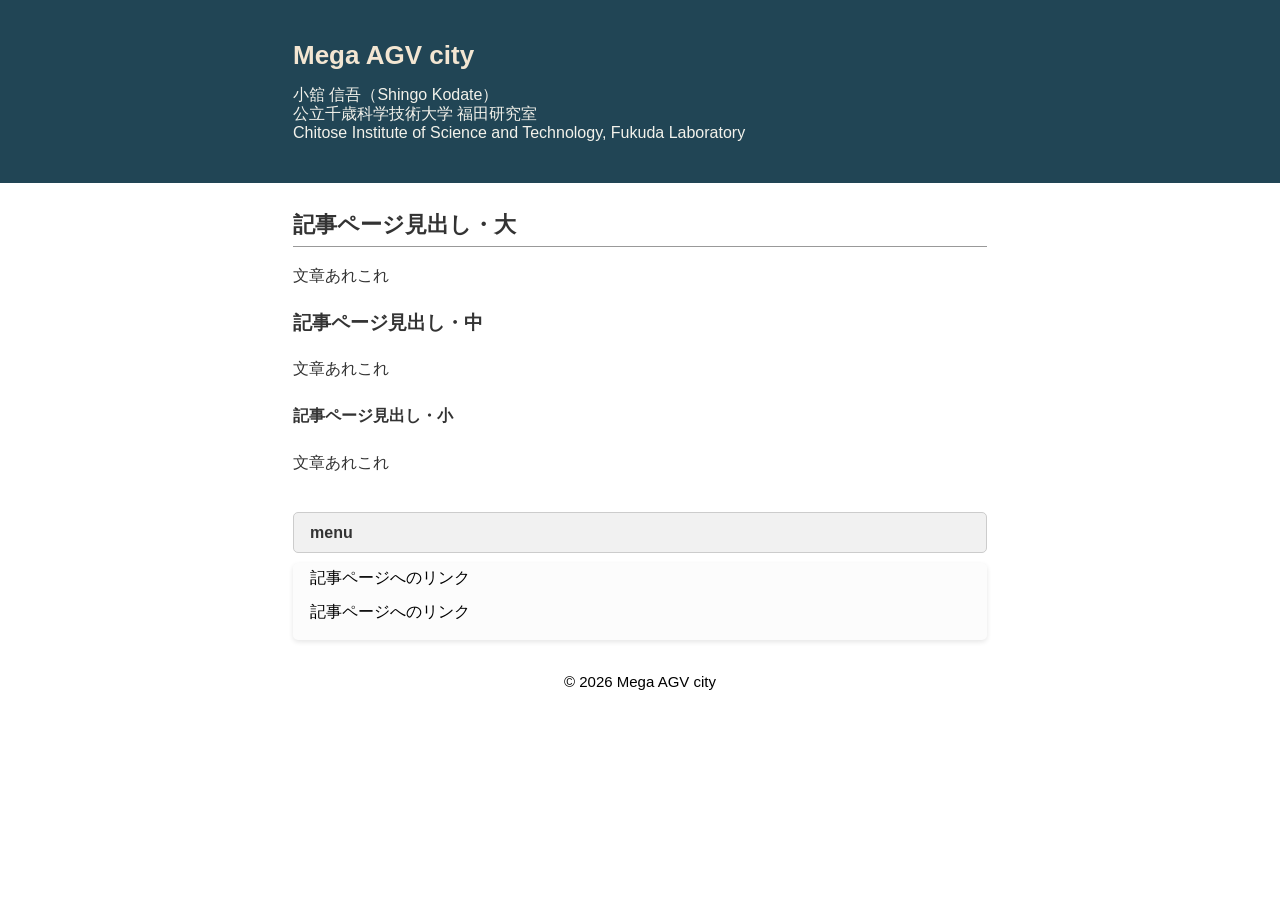
==== index.html @ 25958548 "Update index.html" ====
<!DOCTYPE html>
<html lang="ja">
<head>
<meta charset="UTF-8">
<title>Mega AGV city</title>
<meta name="keywords" content="ページのキーワードA,B,C">
<meta name="description" content="ページの説明">
<meta name="viewport" content="width=device-width, initial-scale=1.0">
<link rel="stylesheet" href="index.css">
</head>
<body>
<div id="outer">
<header><div id="header-container"><div id="head-inner"><h1>Mega AGV city</h1>
<p class="description">
  小舘 信吾（Shingo Kodate）<br>
  公立千歳科学技術大学 福田研究室<br>
  Chitose Institute of Science and Technology, Fukuda Laboratory
</p></div></div>
</header>
<div id="content-wrapper">
<main>
<div id="inner">
<h2>記事ページ見出し・大</h2>
<p>文章あれこれ</p>
<h3>記事ページ見出し・中</h3>
<p>文章あれこれ</p>
<h4>記事ページ見出し・小</h4>
<p>文章あれこれ</p>
</div>
</main>
<aside>
<div id="middle-inner">
<div class="side-title">menu</div>
<div class="side">
<ul>
<li>記事ページへのリンク</li>
<li>記事ページへのリンク</li>
</ul>
</div>
</div>
</aside>
</div>
<footer>© 2026 Mega AGV city</footer>
</div></body>
</html>
---- index.css ----
@charset "UTF-8";
body {
	margin: 0;
	padding: 0;
	font-family: "游ゴシック Medium", "ヒラギノ角ゴ Pro", "Hiragino Kaku Gothic Pro", "メイリオ", "Meiryo", sans-serif;
	line-height: 1.6;
    font-size: 16px;
}
#header-container {
  margin: 0 auto;
  width: 694px;
}
header {
	background-color: #214555;
}
#head-inner {
    padding: 25px 0;
}
h1 {
	font-size: 26px;
	font-weight: bold;
	padding: 10px 0 0 0;
	margin: 0;
	color: #f3e6d2;
}
h1 a {
	font-weight: bold;
	color: #f3e6d2;
	text-decoration: none;
}
h1 a:hover {
	color: #e8f3f9;
	text-decoration: none;
}
.description {
	line-height: 1.2;
	color: #f3f2eb;
	margin: 0.5em 0 1em 0;
}
h2 {
	font-size: 22px;
	margin: 0;
	padding: 4px 0;
	border-bottom: 1px solid #999;
}
#content-wrapper {margin: 0 auto;
    width: 694px;}
main {
	color: #333;
}
#inner {
	padding: 20px 0 0 0;
}
ul {
	margin: 0 0 0 1em;
	padding: 0;
}
li {
	list-style: disc;
}
p {
	margin: 1em 0;
}
img {
	max-width: 100%;
	height: auto;
	border: 0;
}
hr {
	border-width: 1px 0 0 0;
	border-style: solid;
	border-color: #ccc;
	height: 1px;
}
a {
	font-weight: normal;
}
aside {

}
#middle-inner {
	padding: 20px 0 20px 0;
}
.side-title {
	padding: 7px 16px 7px 16px;
	background-color: #f1f1f1;
	color: #333;
	font-weight: bold;
	border: 1px solid #ccc;
	margin-bottom: 10px;
	border-radius: 5px;
}
.side {
	margin: 0 0 10px 0;
	padding: 2px 8px 8px 7px;
	background-color: #fcfcfc;
	box-shadow: 0 2px 5px rgba(0, 0, 0, 0.1);
	border-radius: 5px;
}
.side ul {
	margin: 0 0 0 10px;
	padding: 0;
}
.side li {
	list-style: none;
	margin-bottom: 0.5em;
}
.side li a {
	text-decoration: none;
	color: #214555;
}
.side li a:hover {
	text-decoration: underline;
}
footer {
	font-size: 15px;
	height: 100px;
	clear: both;
	text-align: center;
}
blockquote {
	border: 1px solid #ccc;
	padding: 5px;
	margin: 10px;
}
@media screen and (max-width: 767px) {
#header-container {
    margin: 0;
	width: 100%;
}
header {

}
#head-inner {
    padding: 25px 10px;
	background-color: #214555;
}
.description {
}
#content-wrapper {
margin: 0;
	width: 100%;}
main {
width: 100%;
	color: #333;
}
#inner {
	padding: 20px 10px 0 10px;
}
aside {
width: 100%;
}
#middle-inner {
	padding: 10px 10px 20px 10px;
}
h1 {
	font-size: 20px;
}
h2 {
	font-size: 18px;
}
h3 {
	font-size: 16px;
}
h4 {
	font-size: 14px;
}
}
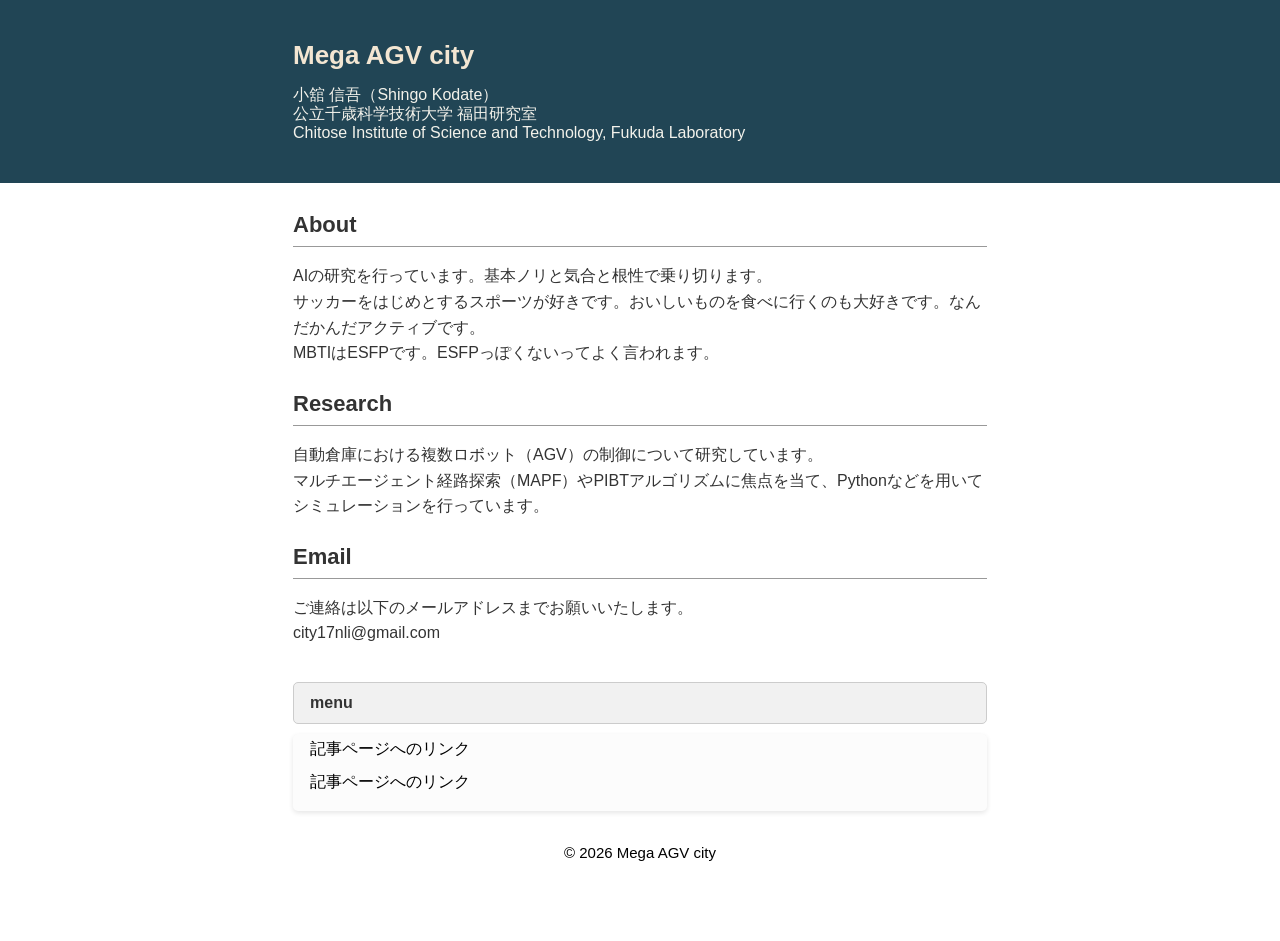
==== commit db6086cb: "Update index.html" ====
--- a/index.html
+++ b/index.html
@@ -20,12 +20,24 @@
 <div id="content-wrapper">
 <main>
 <div id="inner">
-<h2>記事ページ見出し・大</h2>
-<p>文章あれこれ</p>
-<h3>記事ページ見出し・中</h3>
-<p>文章あれこれ</p>
-<h4>記事ページ見出し・小</h4>
-<p>文章あれこれ</p>
+  <div class="section-box">
+    <h2>About</h2>
+    <p>AIの研究を行っています。基本ノリと気合と根性で乗り切ります。<br>
+      サッカーをはじめとするスポーツが好きです。おいしいものを食べに行くのも大好きです。なんだかんだアクティブです。<br>
+      MBTIはESFPです。ESFPっぽくないってよく言われます。</p>
+  </div>
+
+  <div class="section-box">
+    <h2>Research</h2>
+    <p>自動倉庫における複数ロボット（AGV）の制御について研究しています。<br>
+    マルチエージェント経路探索（MAPF）やPIBTアルゴリズムに焦点を当て、Pythonなどを用いてシミュレーションを行っています。</p>
+  </div>
+
+  <div class="section-box">
+    <h2>Email</h2>
+    <p>ご連絡は以下のメールアドレスまでお願いいたします。<br>
+    city17nli@gmail.com</p>
+  </div>
 </div>
 </main>
 <aside>
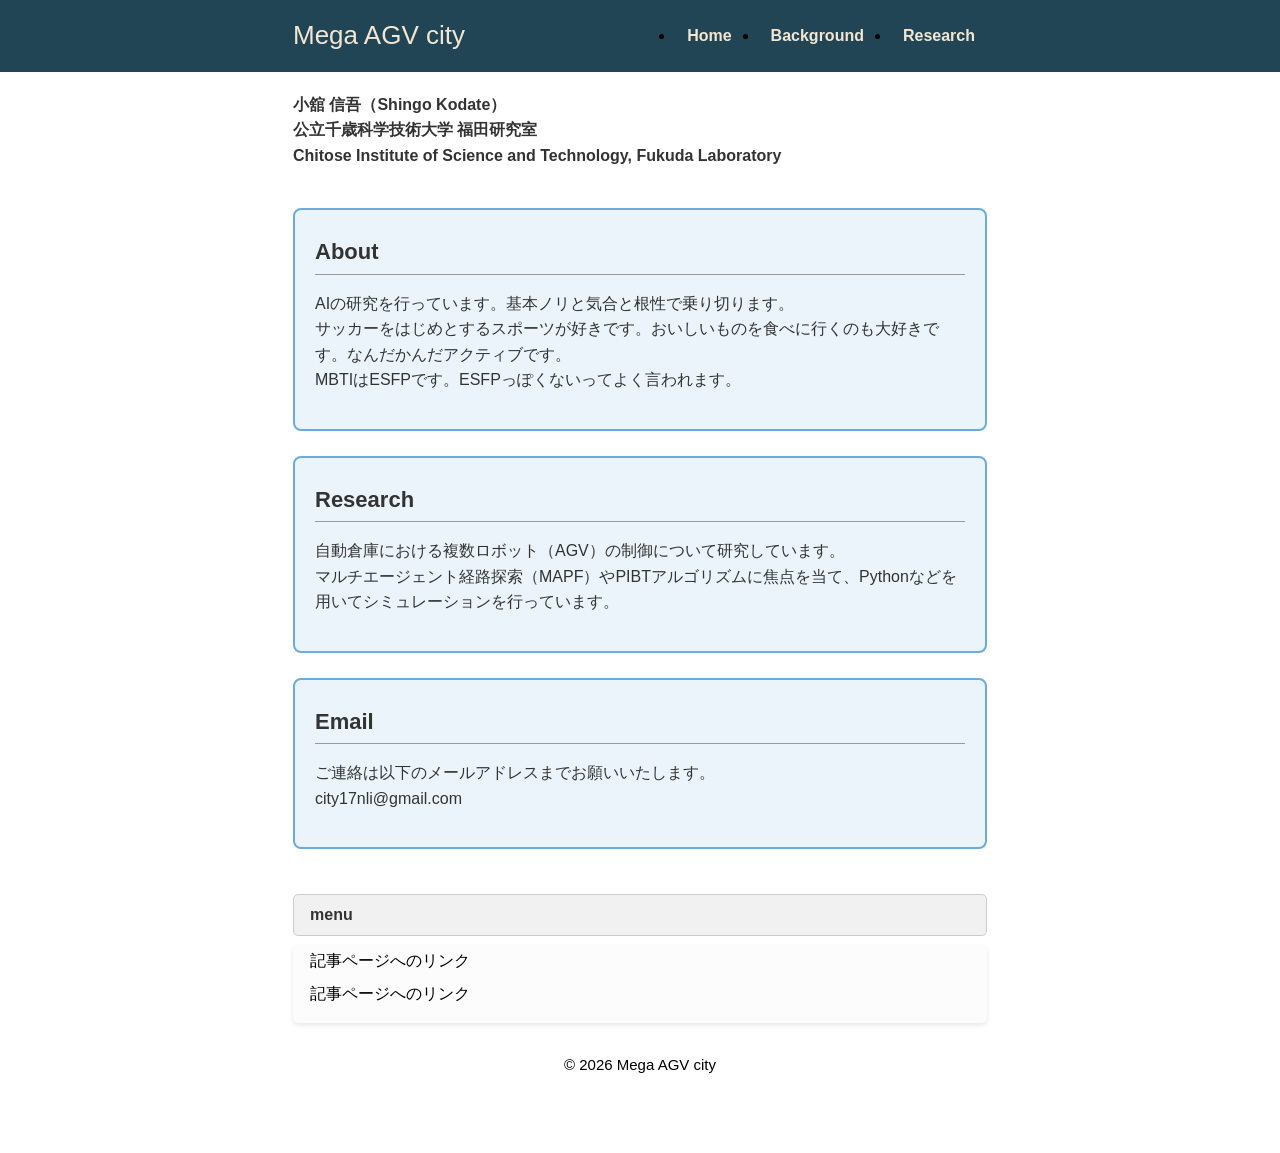
==== commit 73dd26b7: "Update index.html" ====
--- a/index.html
+++ b/index.html
@@ -10,15 +10,29 @@
 </head>
 <body>
 <div id="outer">
-<header><div id="header-container"><div id="head-inner"><h1>Mega AGV city</h1>
-<p class="description">
-  小舘 信吾（Shingo Kodate）<br>
-  公立千歳科学技術大学 福田研究室<br>
-  Chitose Institute of Science and Technology, Fukuda Laboratory
-</p></div></div>
+<header>
+  <div id="header-container">
+    <div id="head-inner">
+      <h1><a href="index.html">Mega AGV city</a></h1>  
+      <nav class="global-nav">
+        <ul>
+          <li><a href="index.html">Home</a></li>
+          <li><a href="background.html">Background</a></li>
+          <li><a href="research.html">Research</a></li>
+        </ul>
+      </nav>
+    </div>
+  </div>
 </header>
+
 <div id="content-wrapper">
-<main>
+  <main>
+    <div class="profile-header">
+      小舘 信吾（Shingo Kodate）<br>
+      公立千歳科学技術大学 福田研究室<br>
+      Chitose Institute of Science and Technology, Fukuda Laboratory
+    </div>
+    
 <div id="inner">
   <div class="section-box">
     <h2>About</h2>
--- a/index.css
+++ b/index.css
@@ -10,27 +10,60 @@
   margin: 0 auto;
   width: 694px;
 }
+
 header {
 	background-color: #214555;
-}
+	position: sticky;
+	top: 0;
+	z-index: 100;
+}
+
 #head-inner {
-    padding: 25px 0;
-}
+	padding: 15px 0;
+	display: flex;
+	justify-content: space-between;
+	align-items: center;
+}
+
 h1 {
 	font-size: 26px;
 	font-weight: bold;
-	padding: 10px 0 0 0;
 	margin: 0;
 	color: #f3e6d2;
 }
+
 h1 a {
-	font-weight: bold;
 	color: #f3e6d2;
 	text-decoration: none;
 }
-h1 a:hover {
-	color: #e8f3f9;
+
+.global-nav ul {
+	list-style: none;
+	margin: 0;
+	padding: 0;
+	display: flex;
+	gap: 15px;
+}
+
+.global-nav a {
+	color: #f3e6d2;
 	text-decoration: none;
+	font-weight: bold;
+	padding: 8px 12px;
+	border-radius: 5px;
+	transition: 0.3s;
+}
+
+.global-nav a:hover {
+	background-color: rgba(108, 171, 221, 0.3);
+	color: #ffffff;
+}
+
+.profile-header {
+	padding: 20px 0;
+	font-weight: bold;
+	line-height: 1.6;
+	color: #333;
 }
 .description {
 	line-height: 1.2;
@@ -123,6 +156,13 @@
 	padding: 5px;
 	margin: 10px;
 }
+.section-box {
+	background-color: #EBF4FA;
+	border: 2px solid #6CABDD;
+	border-radius: 8px;
+	padding: 20px;
+	margin-bottom: 25px;
+}
 @media screen and (max-width: 767px) {
 #header-container {
     margin: 0;
@@ -132,9 +172,19 @@
 
 }
 #head-inner {
-    padding: 25px 10px;
-	background-color: #214555;
-}
+    padding: 15px 10px;
+    background-color: #214555;
+    flex-direction: column;
+    gap: 15px;
+  }
+  
+  .global-nav ul {
+    gap: 10px;
+  }
+  .global-nav a {
+    font-size: 14px;
+    padding: 6px 10px;
+  }
 .description {
 }
 #content-wrapper {
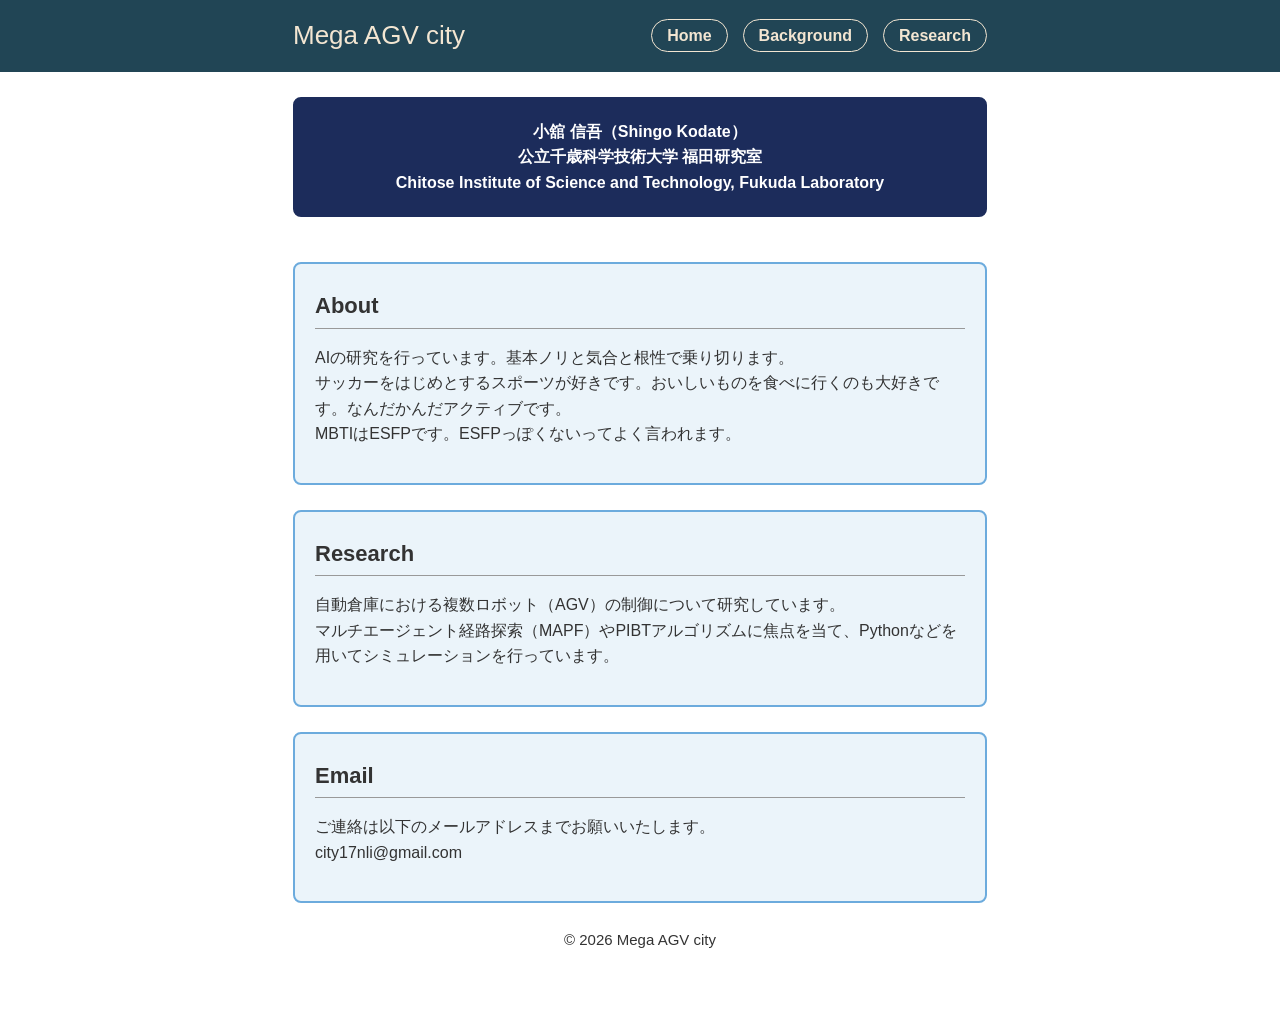
==== commit 8acd6a57: "Update index.html" ====
--- a/index.html
+++ b/index.html
@@ -53,19 +53,6 @@
     city17nli@gmail.com</p>
   </div>
 </div>
-</main>
-<aside>
-<div id="middle-inner">
-<div class="side-title">menu</div>
-<div class="side">
-<ul>
-<li>記事ページへのリンク</li>
-<li>記事ページへのリンク</li>
-</ul>
-</div>
-</div>
-</aside>
-</div>
 <footer>© 2026 Mega AGV city</footer>
 </div></body>
 </html>
--- a/index.css
+++ b/index.css
@@ -45,25 +45,38 @@
 	gap: 15px;
 }
 
+.global-nav li {
+	list-style: none;
+}
+
 .global-nav a {
 	color: #f3e6d2;
+	background-color: transparent;
+	border: 1px solid #f3e6d2;
 	text-decoration: none;
 	font-weight: bold;
-	padding: 8px 12px;
-	border-radius: 5px;
+	padding: 7px 15px;
+	border-radius: 20px;
 	transition: 0.3s;
 }
 
 .global-nav a:hover {
-	background-color: rgba(108, 171, 221, 0.3);
+	background-color: #6CABDD;
+	border-color: #6CABDD;
 	color: #ffffff;
 }
 
 .profile-header {
-	padding: 20px 0;
+	background-color: #1C2C5B;
+	color: #ffffff;
+	border: 2px solid #1C2C5B;
+	border-radius: 8px;
+	padding: 20px;
+	margin-top: 25px;
+	margin-bottom: 25px;
 	font-weight: bold;
 	line-height: 1.6;
-	color: #333;
+	text-align: center;
 }
 .description {
 	line-height: 1.2;
@@ -163,6 +176,33 @@
 	padding: 20px;
 	margin-bottom: 25px;
 }
+.history-list dl {
+	display: flex;
+	flex-wrap: wrap;
+	font-size: 18px;
+	line-height: 1.8;
+	margin: 0;
+	padding: 10px 0;
+}
+
+.history-list dt {
+	width: 140px;
+	font-weight: bold;
+	color: #1C2C5B;
+	border-bottom: 1px dashed #ccc;
+	padding: 18px 0;
+}
+
+.history-list dd {
+	width: calc(100% - 140px);
+	margin: 0;
+	border-bottom: 1px dashed #ccc;
+	padding: 18px 0;
+}
+.history-list dt:last-of-type,
+.history-list dd:last-of-type {
+	border-bottom: none;
+}
 @media screen and (max-width: 767px) {
 #header-container {
     margin: 0;
@@ -177,13 +217,25 @@
     flex-direction: column;
     gap: 15px;
   }
-  
   .global-nav ul {
     gap: 10px;
   }
   .global-nav a {
     font-size: 14px;
     padding: 6px 10px;
+  }
+  .history-list dl {
+    font-size: 16px;
+  }
+  .history-list dt {
+    width: 100%;
+    border-bottom: none;
+    padding: 15px 0 5px 0;
+  }
+  .history-list dd {
+    width: 100%;
+    border-bottom: 1px dashed #ccc;
+    padding: 0 0 15px 0;
   }
 .description {
 }
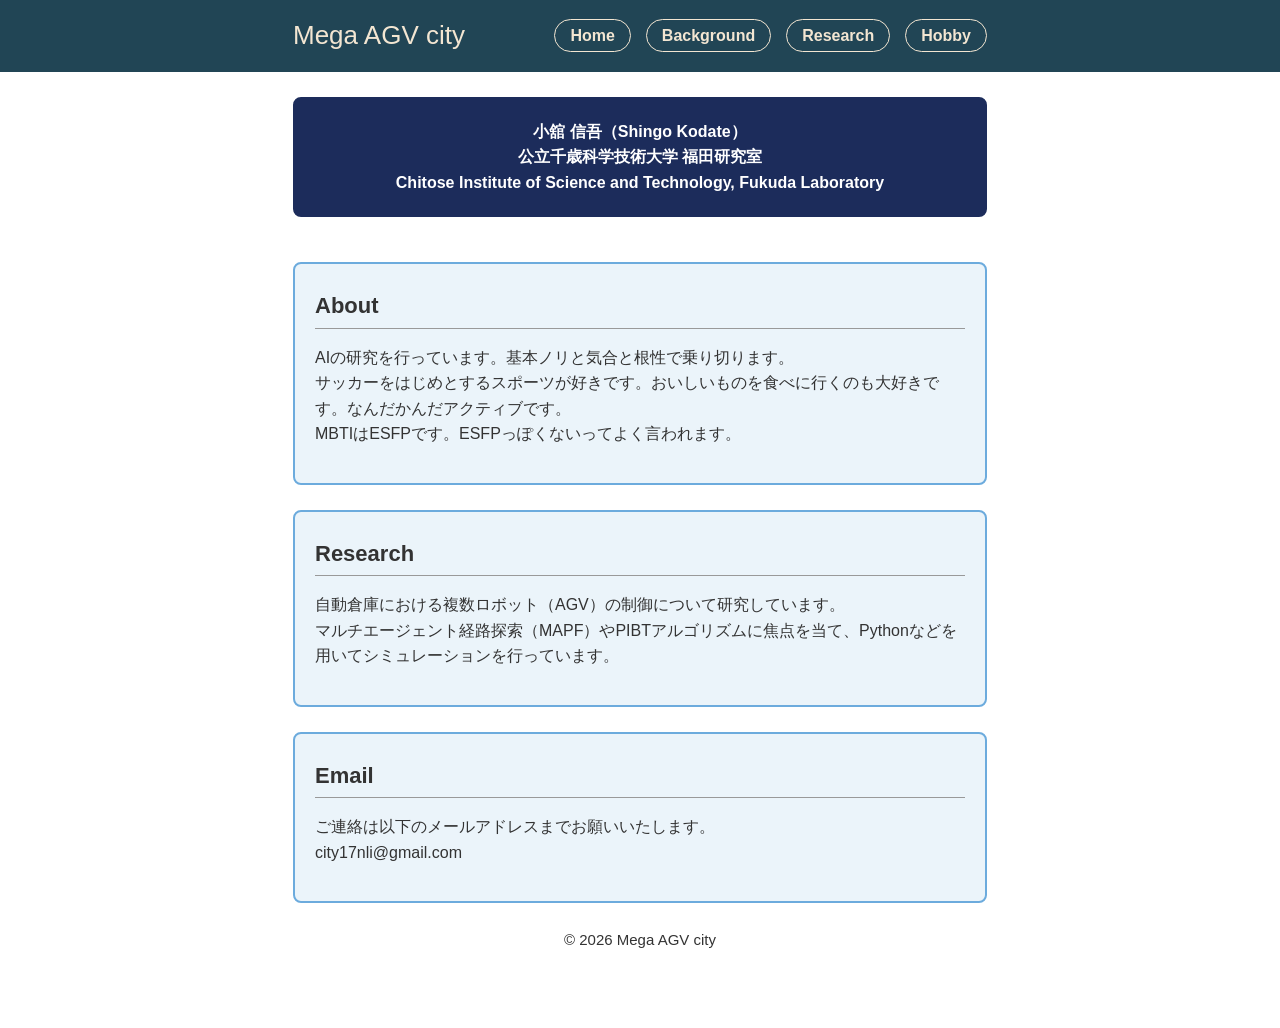
==== commit ba3ff6db: "Update index.html" ====
--- a/index.html
+++ b/index.html
@@ -19,6 +19,7 @@
           <li><a href="index.html">Home</a></li>
           <li><a href="background.html">Background</a></li>
           <li><a href="research.html">Research</a></li>
+          <li><a href="hobby.html">Hobby</a></li>
         </ul>
       </nav>
     </div>
--- a/index.css
+++ b/index.css
@@ -203,6 +203,58 @@
 .history-list dd:last-of-type {
 	border-bottom: none;
 }
+.page-title {
+	font-size: 32px;
+	font-weight: bold;
+	color: #1C2C5B;
+	border-bottom: 3px solid #6CABDD;
+	padding-bottom: 10px;
+	margin-bottom: 40px;
+	text-align: center;
+}
+
+.grade-section {
+	background-color: #EBF4FA;
+	border: 2px solid #6CABDD;
+	border-radius: 12px;
+	padding: 30px 20px 20px 20px;
+	margin-bottom: 50px;
+	position: relative;
+}
+
+.grade-label {
+	background-color: #1C2C5B;
+	color: #ffffff;
+	font-size: 22px;
+	font-weight: bold;
+	padding: 5px 25px;
+	border-radius: 8px;
+	margin: 0;
+	position: absolute;
+	top: -18px;
+	left: 20px;
+	box-shadow: 0 2px 5px rgba(0,0,0,0.2);
+}
+
+.research-title {
+	font-size: 18px;
+	color: #333;
+	border-left: 5px solid #6CABDD;
+	padding-left: 10px;
+	margin-top: 10px;
+	margin-bottom: 15px;
+}
+
+.research-desc {
+	font-size: 16px;
+	line-height: 1.8;
+}
+.history-event {
+	font-size: 18px;
+	font-weight: bold;
+	color: #333;
+	margin: 10px 0 0 10px;
+}
 @media screen and (max-width: 767px) {
 #header-container {
     margin: 0;
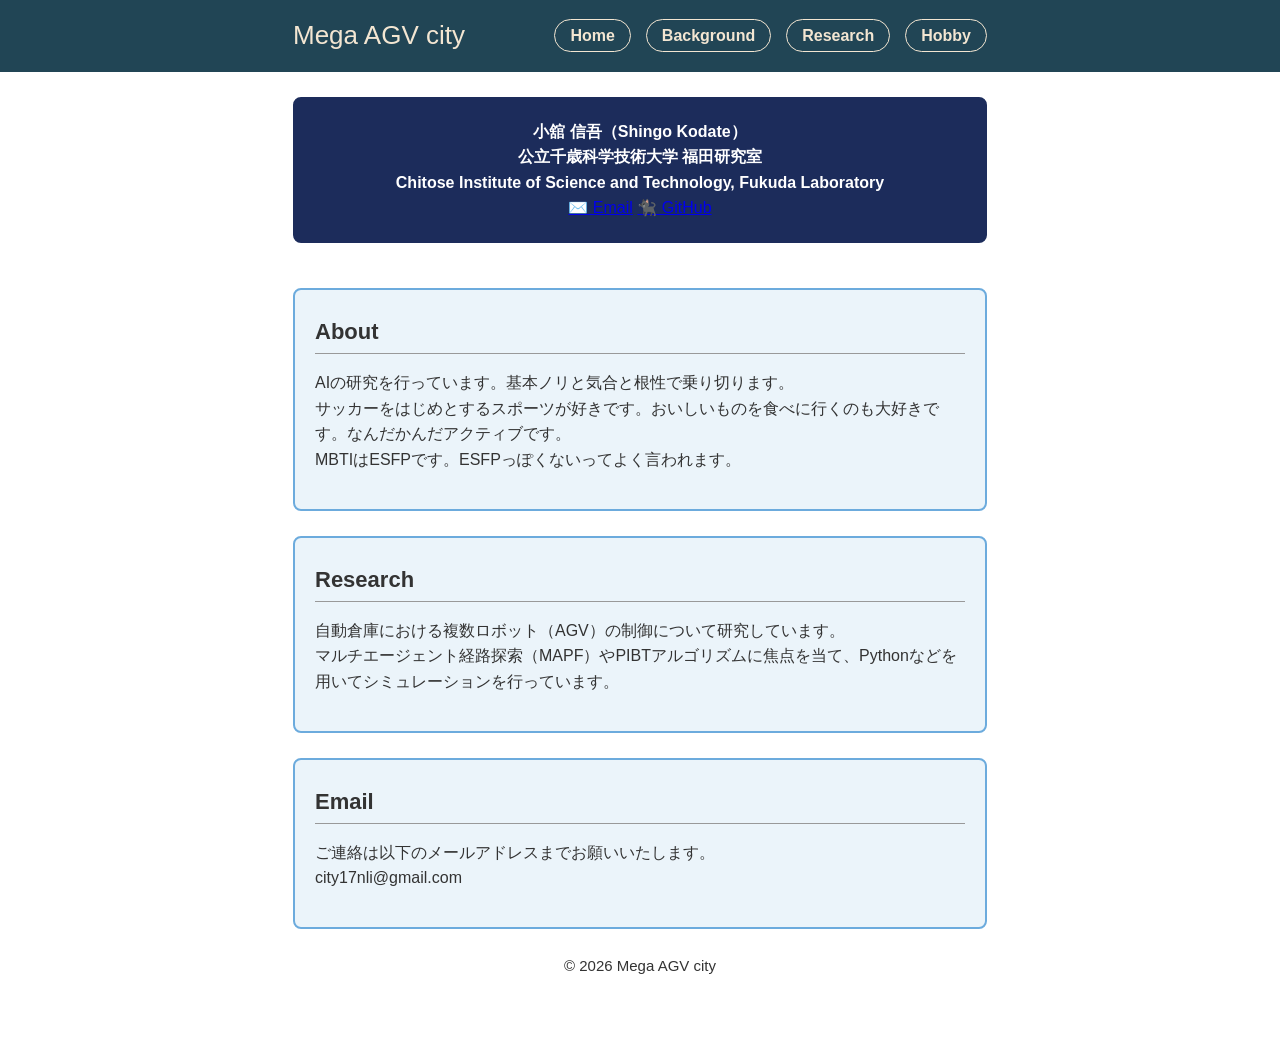
==== commit 55eb67ae: "Update index.html" ====
--- a/index.html
+++ b/index.html
@@ -32,6 +32,12 @@
       小舘 信吾（Shingo Kodate）<br>
       公立千歳科学技術大学 福田研究室<br>
       Chitose Institute of Science and Technology, Fukuda Laboratory
+      
+      <div class="contact-buttons">
+        <a href="mailto:city17nli@gmail.com" class="btn-contact">✉️ Email</a>
+        
+        <a href="https://github.com/city17nli" target="_blank" rel="noopener noreferrer" class="btn-contact">🐈‍⬛ GitHub</a>
+      </div>
     </div>
     
 <div id="inner">
--- a/index.css
+++ b/index.css
@@ -255,6 +255,47 @@
 	color: #333;
 	margin: 10px 0 0 10px;
 }
+.research-desc a {
+	color: #6CABDD;
+	text-decoration: underline;
+	font-weight: bold;
+	transition: 0.3s;
+}
+
+.research-desc a:hover {
+	color: #1C2C5B;
+}
+.cert-list {
+	list-style: none;
+	padding: 0;
+	margin: 15px 0 0 0;
+}
+
+.cert-list li {
+	font-size: 16px;
+	line-height: 1.8;
+	padding-left: 25px;
+	position: relative;
+	margin-bottom: 12px;
+	border-bottom: 1px dashed #ccc;
+	padding-bottom: 12px;
+	color: #333;
+}
+
+.cert-list li:last-child {
+	border-bottom: none;
+	margin-bottom: 0;
+	padding-bottom: 0;
+}
+
+.cert-list li::before {
+	list-style: none;
+	content: "■";
+	color: #6CABDD;
+	position: absolute;
+	left: 0;
+	top: -2px;
+}
 @media screen and (max-width: 767px) {
 #header-container {
     margin: 0;
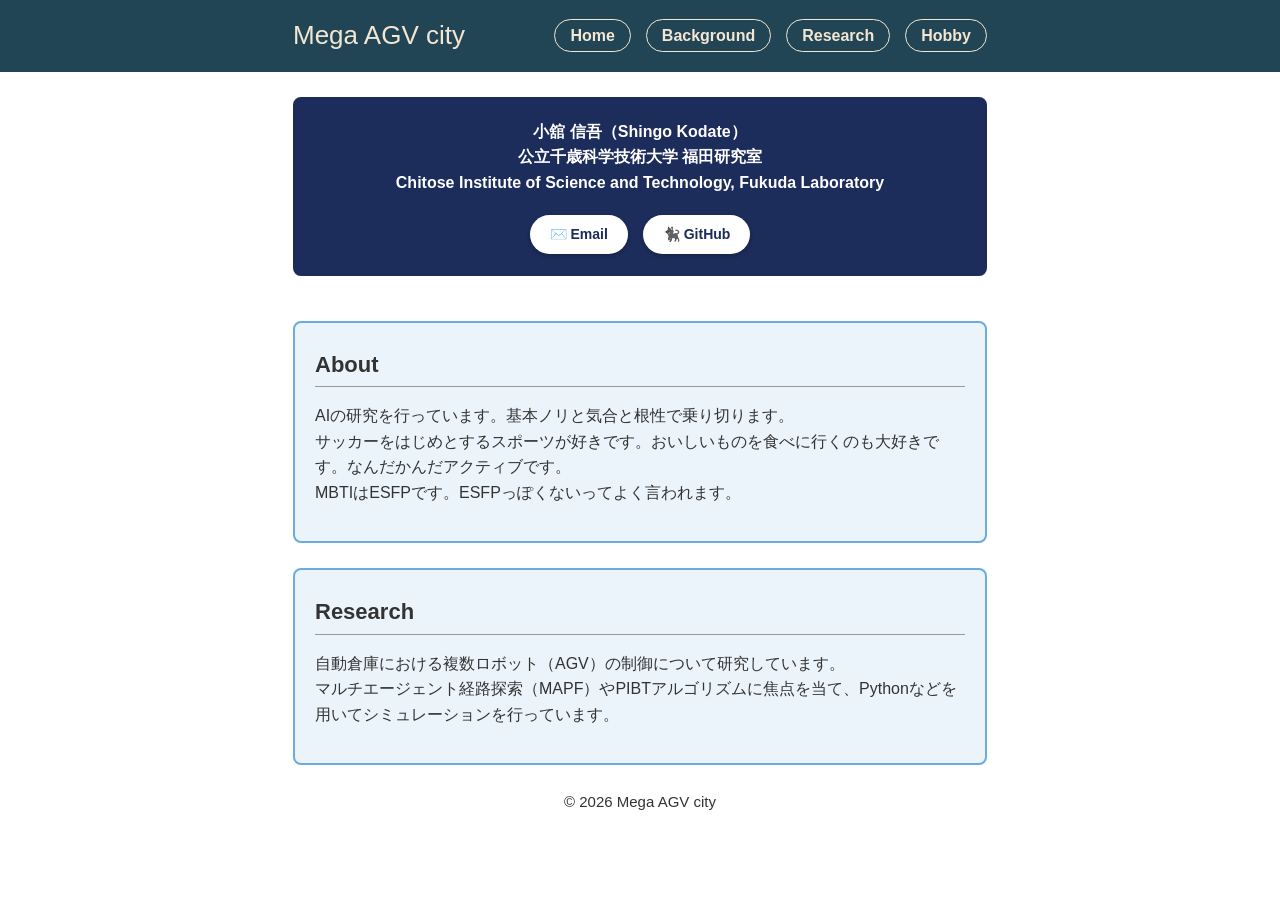
==== commit 59bf7dfe: "Update index.html" ====
--- a/index.html
+++ b/index.html
@@ -53,12 +53,6 @@
     <p>自動倉庫における複数ロボット（AGV）の制御について研究しています。<br>
     マルチエージェント経路探索（MAPF）やPIBTアルゴリズムに焦点を当て、Pythonなどを用いてシミュレーションを行っています。</p>
   </div>
-
-  <div class="section-box">
-    <h2>Email</h2>
-    <p>ご連絡は以下のメールアドレスまでお願いいたします。<br>
-    city17nli@gmail.com</p>
-  </div>
 </div>
 <footer>© 2026 Mega AGV city</footer>
 </div></body>
--- a/index.css
+++ b/index.css
@@ -296,6 +296,32 @@
 	left: 0;
 	top: -2px;
 }
+.contact-buttons {
+	margin-top: 20px;
+	display: flex;
+	justify-content: center;
+	gap: 15px;
+}
+
+.btn-contact {
+	background-color: #ffffff;
+	color: #1C2C5B;
+	text-decoration: none;
+	font-weight: bold;
+	font-size: 14px;
+	padding: 8px 20px;
+	border-radius: 30px;
+	box-shadow: 0 2px 4px rgba(0,0,0,0.2);
+	transition: 0.3s;
+	display: inline-block;
+}
+
+.btn-contact:hover {
+	background-color: #6CABDD;
+	color: #ffffff;
+	transform: translateY(-2px);
+	box-shadow: 0 4px 8px rgba(0,0,0,0.3);
+}
 @media screen and (max-width: 767px) {
 #header-container {
     margin: 0;
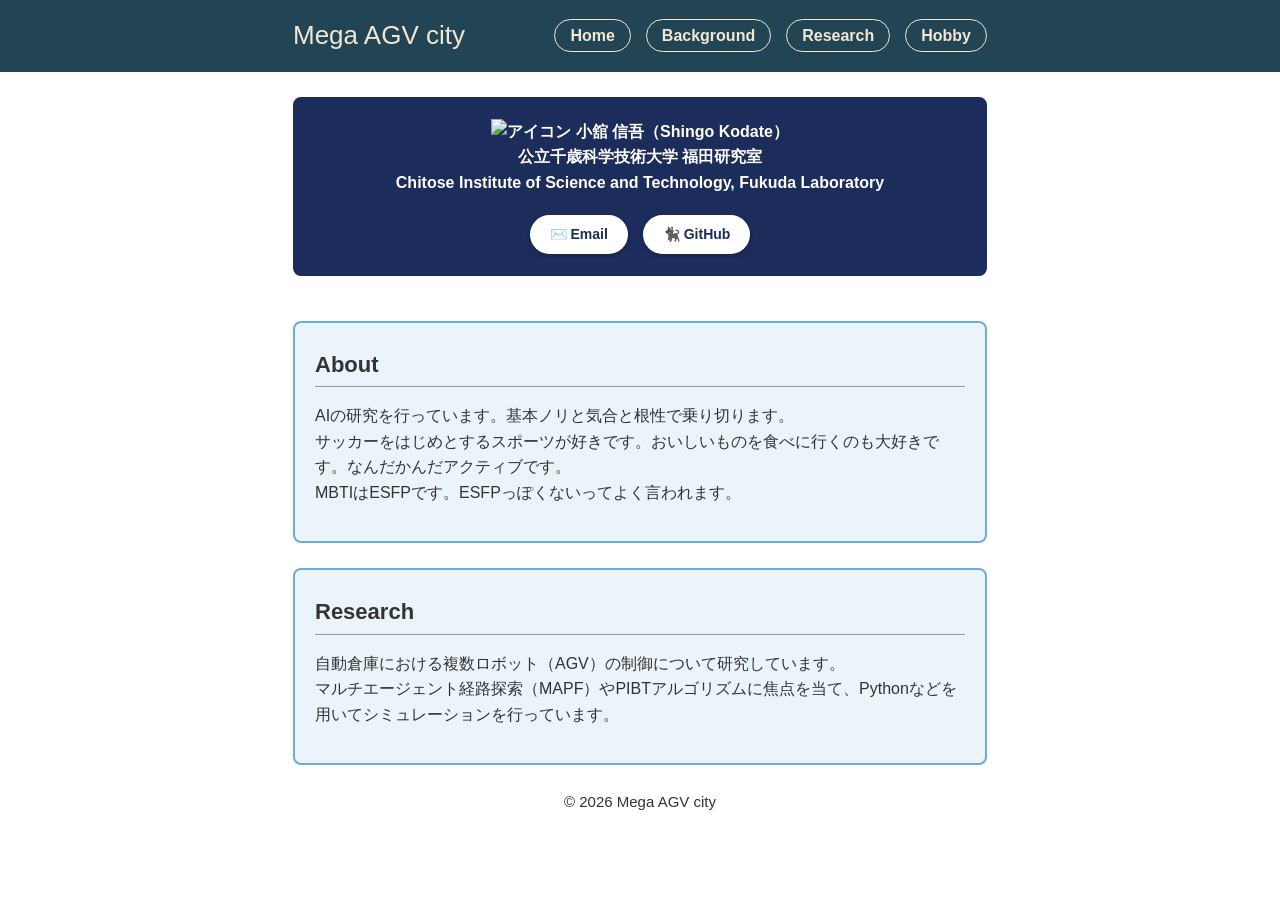
==== commit de927fbf: "Update index.html" ====
--- a/index.html
+++ b/index.html
@@ -29,6 +29,7 @@
 <div id="content-wrapper">
   <main>
     <div class="profile-header">
+      <img src="icon.png" alt="アイコン" class="profile-icon">
       小舘 信吾（Shingo Kodate）<br>
       公立千歳科学技術大学 福田研究室<br>
       Chitose Institute of Science and Technology, Fukuda Laboratory
